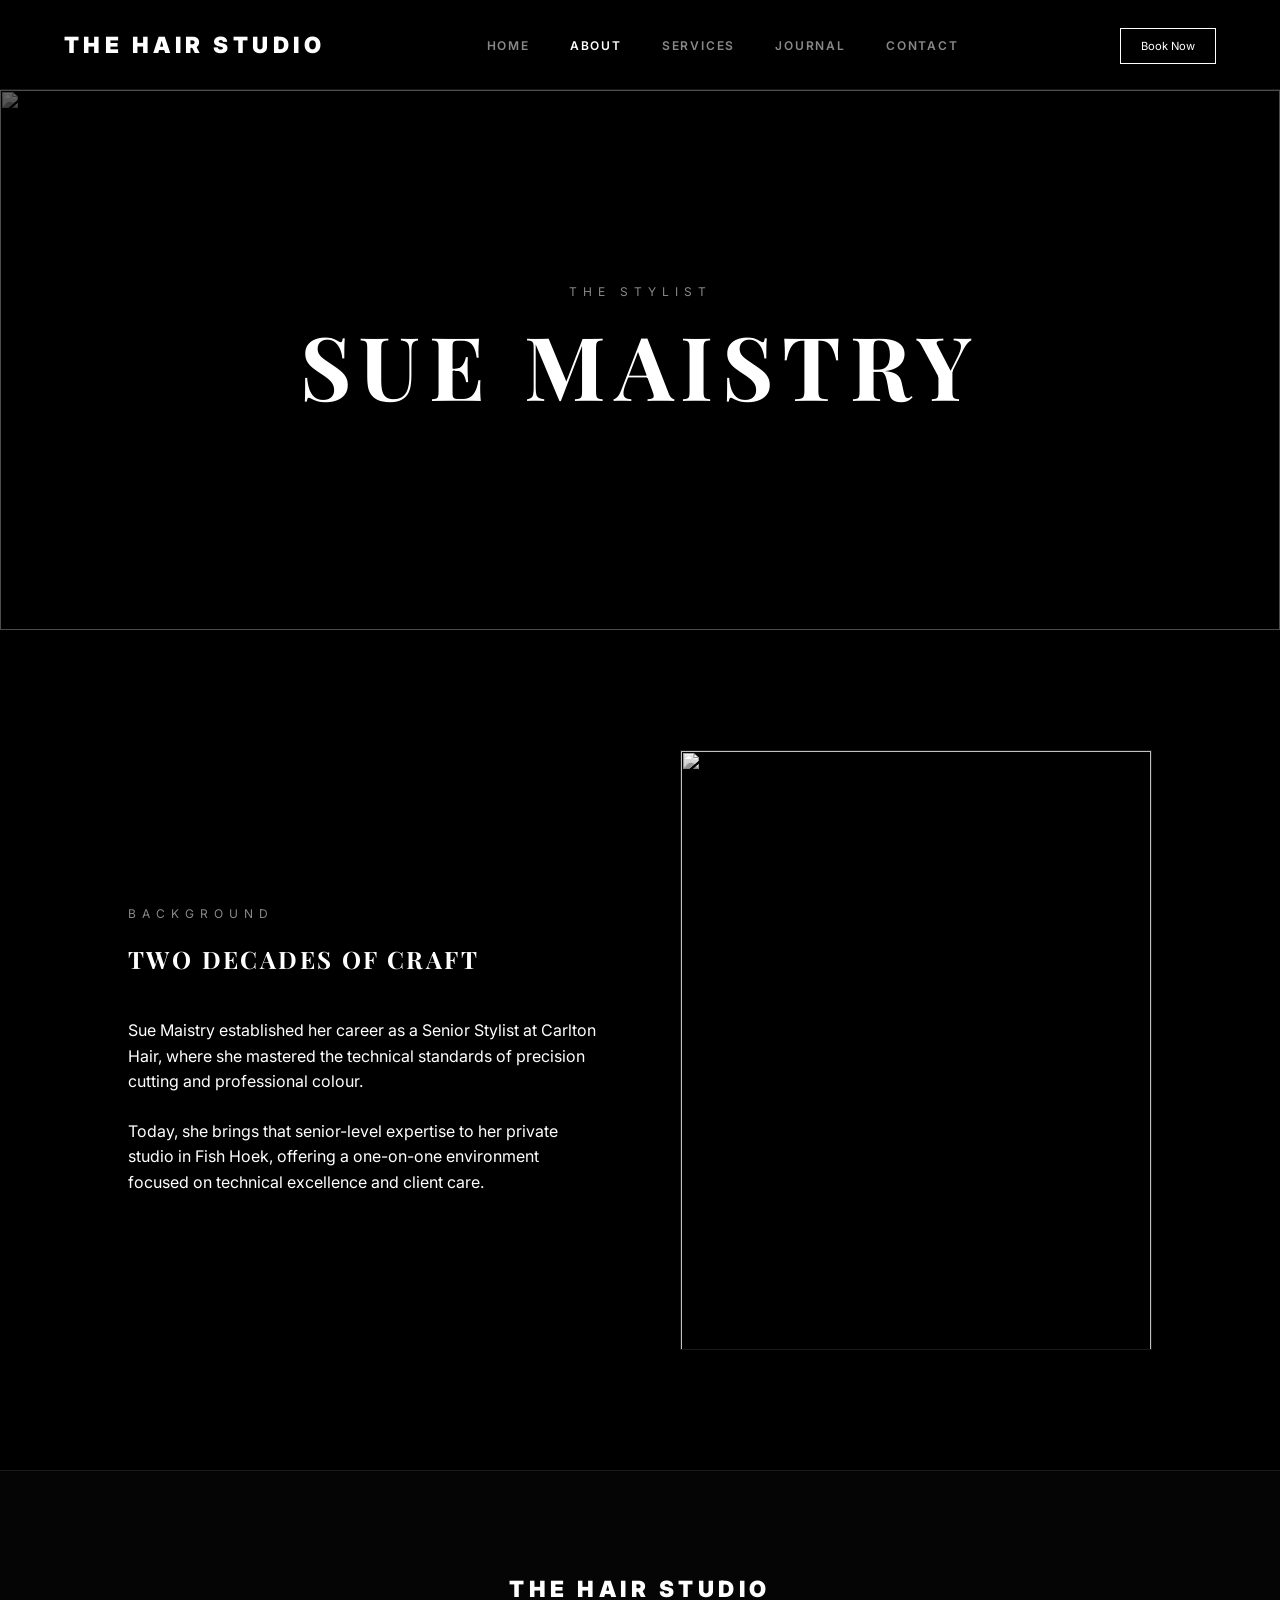
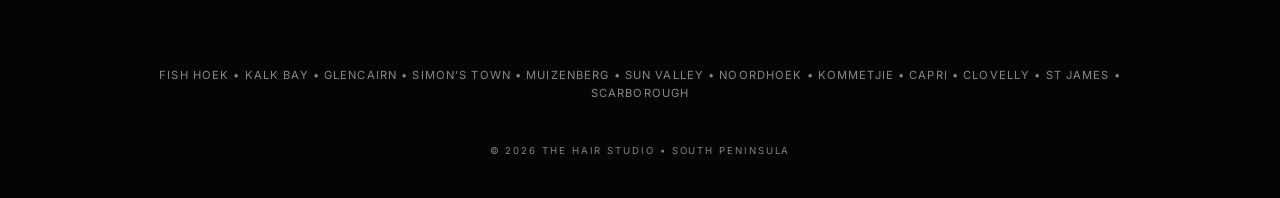
==== about.html @ 51af4161 "Add about page for Sue Maistry" ====
<!DOCTYPE html>
<html lang="en">
<head>
    <meta charset="UTF-8">
    <meta name="viewport" content="width=device-width, initial-scale=1.0">
    <title>About Sue Maistry | The Hair Studio Fish Hoek</title>
    <link rel="stylesheet" href="hair-studio.css">
    <link href="https://fonts.googleapis.com/css2?family=Inter:wght@400;600;700;900&family=Playfair+Display:wght@700;900&display=swap" rel="stylesheet">
</head>
<body>
    <header>
        <div class="logo">THE HAIR STUDIO</div>
        <nav>
            <ul>
                <li><a href="index.html">Home</a></li>
                <li><a href="about.html" class="active">About</a></li>
                <li><a href="services.html">Services</a></li>
                <li><a href="blog.html">Journal</a></li>
                <li><a href="contact.html">Contact</a></li>
            </ul>
        </nav>
        <div class="actions"><a href="https://wa.me/27814152522" class="btn-outline" style="padding: 10px 20px; font-size: 0.7rem;">Book Now</a></div>
    </header>
    <main style="margin-top: 90px;">
        <section class="hero" style="height: 60vh;">
            <img src="https://images.unsplash.com/photo-1595476108010-b4d1f102b1b1?auto=format&fit=crop&q=80&w=2074" class="hero-img">
            <div class="hero-content"><span class="label">The Stylist</span><h1>Sue Maistry</h1></div>
        </section>
        <section>
            <div class="grid-2">
                <div class="split-text">
                    <span class="label">Background</span>
                    <h2 class="heading mb-40">Two Decades of Craft</h2>
                    <p>Sue Maistry established her career as a Senior Stylist at Carlton Hair, where she mastered the technical standards of precision cutting and professional colour.</p>
                    <p style="margin-top: 24px;">Today, she brings that senior-level expertise to her private studio in Fish Hoek, offering a one-on-one environment focused on technical excellence and client care.</p>
                </div>
                <img src="https://images.unsplash.com/photo-1562322140-8baeececf3df?auto=format&fit=crop&q=80&w=1000" class="img-frame">
            </div>
        </section>
    </main>
    <footer>
        <div class="text-center">
            <div class="logo mb-40">THE HAIR STUDIO</div>
            <div class="footer-suburbs">Fish Hoek • Kalk Bay • Glencairn • Simon's Town • Muizenberg • Sun Valley • Noordhoek • Kommetjie • Capri • Clovelly • St James • Scarborough</div>
            <p style="margin-top: 40px; font-size: 0.6rem; opacity: 0.5; letter-spacing: 0.2em;">&copy; 2026 THE HAIR STUDIO • SOUTH PENINSULA</p>
        </div>
    </footer>
</body>
</html>
---- hair-studio.css ----
/* 
   The Hair Studio | Sue Maistry
   Carlton Black & White Elite Aesthetic
   Clean, Minimalist, High-Impact
*/

:root {
    --bg-primary: #000000;
    --bg-secondary: #0a0a0a;
    --text-primary: #ffffff;
    --text-secondary: #888888;
    --accent-silver: #C0C0C0;
    --accent-glossy: linear-gradient(135deg, #888888 0%, #ffffff 50%, #888888 100%);
    --border: 1px solid #1a1a1a;
    --header-h: 90px;
    --ease: cubic-bezier(0.23, 1, 0.32, 1);
}

* {
    margin: 0;
    padding: 0;
    box-sizing: border-box;
}

body {
    background-color: var(--bg-primary);
    color: var(--text-primary);
    font-family: 'Inter', sans-serif;
    line-height: 1.6;
    -webkit-font-smoothing: antialiased;
}

h1, h2, h3, .heading {
    font-family: 'Playfair Display', serif;
    font-weight: 700;
    text-transform: uppercase;
    letter-spacing: 0.1em;
}

a {
    text-decoration: none;
    color: inherit;
    transition: 0.3s var(--ease);
}

header {
    height: var(--header-h);
    width: 100%;
    position: fixed;
    top: 0;
    z-index: 1000;
    background: rgba(0,0,0,0.95);
    border-bottom: var(--border);
    display: flex;
    align-items: center;
    justify-content: space-between;
    padding: 0 5%;
}

.logo {
    font-size: 1.4rem;
    font-weight: 900;
    letter-spacing: 0.2em;
}

nav ul {
    display: flex;
    list-style: none;
    gap: 40px;
}

nav a {
    font-size: 0.75rem;
    font-weight: 600;
    text-transform: uppercase;
    letter-spacing: 0.15em;
    color: var(--text-secondary);
}

nav a:hover, nav a.active {
    color: var(--text-primary);
}

.hero {
    height: 100vh;
    display: flex;
    align-items: center;
    justify-content: center;
    position: relative;
    overflow: hidden;
    text-align: center;
}

.hero-img {
    position: absolute;
    inset: 0;
    width: 100%;
    height: 100%;
    object-fit: cover;
    opacity: 0.4;
    filter: grayscale(100%);
}

.hero-content {
    position: relative;
    z-index: 10;
    max-width: 900px;
    padding: 0 20px;
}

.hero h1 {
    font-size: clamp(2.5rem, 8vw, 5.5rem);
    line-height: 1.1;
    margin-bottom: 24px;
}

.hero p {
    font-size: 1rem;
    letter-spacing: 0.4em;
    text-transform: uppercase;
    color: var(--accent-silver);
}

section {
    padding: 120px 10%;
}

.grid-2 {
    display: grid;
    grid-template-columns: 1fr 1fr;
    gap: 80px;
    align-items: center;
}

.img-frame {
    width: 100%;
    height: 600px;
    object-fit: cover;
    filter: grayscale(100%);
    border: var(--border);
}

.label {
    font-size: 0.75rem;
    letter-spacing: 0.5em;
    text-transform: uppercase;
    color: var(--text-secondary);
    display: block;
    margin-bottom: 16px;
}

.btn {
    display: inline-block;
    padding: 20px 48px;
    font-size: 0.8rem;
    font-weight: 700;
    text-transform: uppercase;
    letter-spacing: 0.2em;
    border: none;
    cursor: pointer;
    transition: 0.4s var(--ease);
}

.btn-primary {
    background: var(--accent-glossy);
    color: #000;
}

.btn-primary:hover {
    transform: translateY(-4px);
    box-shadow: 0 12px 30px rgba(255,255,255,0.15);
}

.btn-outline {
    background: transparent;
    border: 1px solid var(--text-primary);
    color: var(--text-primary);
}

.btn-outline:hover {
    background: var(--text-primary);
    color: var(--bg-primary);
}

.menu-list {
    max-width: 800px;
    margin: 0 auto;
}

.menu-row {
    display: flex;
    justify-content: space-between;
    padding: 24px 0;
    border-bottom: var(--border);
}

.price {
    font-weight: 700;
    color: var(--accent-silver);
}

.form-box {
    background: var(--bg-secondary);
    padding: 60px;
    border: var(--border);
}

.input-group {
    margin-bottom: 32px;
}

.input-group label {
    display: block;
    font-size: 0.7rem;
    text-transform: uppercase;
    letter-spacing: 0.1em;
    margin-bottom: 8px;
    color: var(--text-secondary);
}

.input-group input, .input-group select, .input-group textarea {
    width: 100%;
    padding: 16px;
    background: transparent;
    border: var(--border);
    color: #fff;
    outline: none;
}

footer {
    padding: 100px 10% 40px;
    background: #050505;
    border-top: var(--border);
}

.footer-suburbs {
    text-align: center;
    margin-top: 60px;
    font-size: 0.7rem;
    color: var(--text-secondary);
    letter-spacing: 0.1em;
    text-transform: uppercase;
}

.text-center { text-align: center; }
.mb-40 { margin-bottom: 40px; }

@media (max-width: 992px) {
    .grid-2 { grid-template-columns: 1fr; gap: 40px; }
    .hero h1 { font-size: 3.5rem; }
    header nav { display: none; }
}
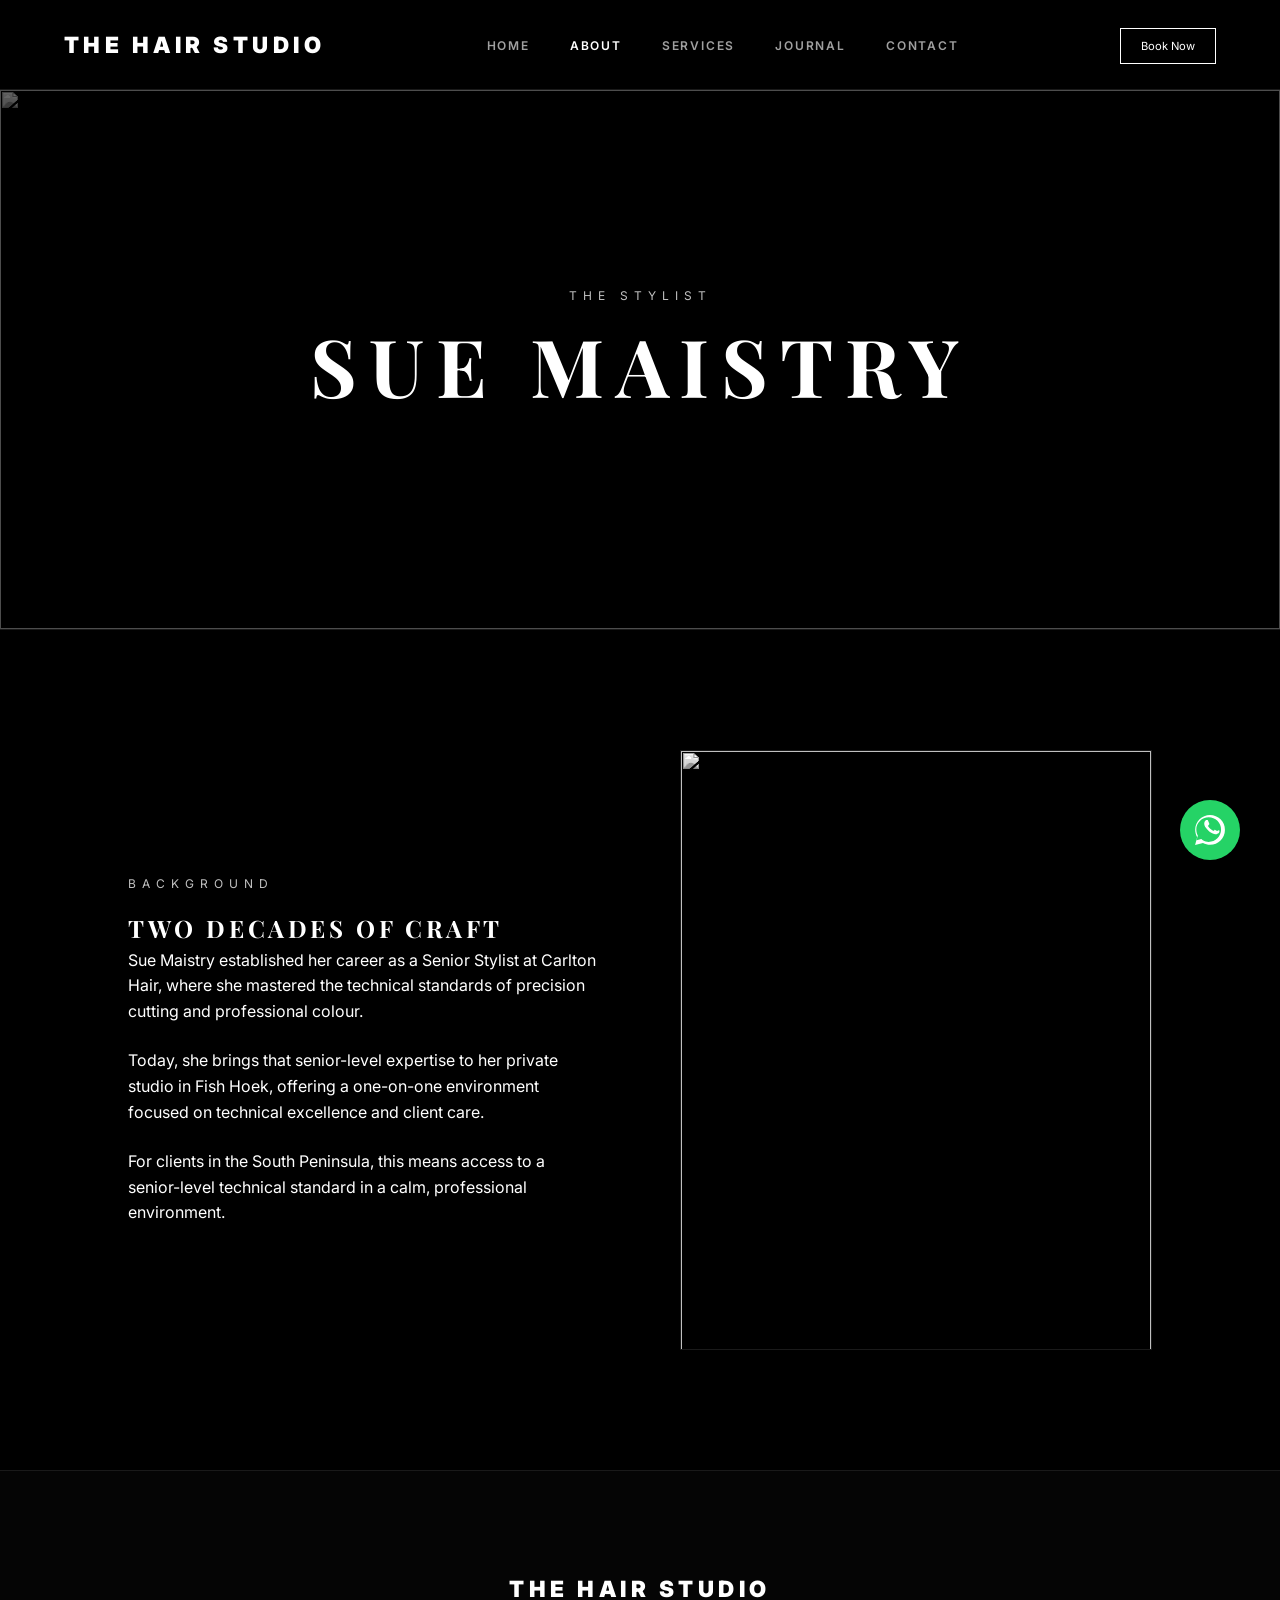
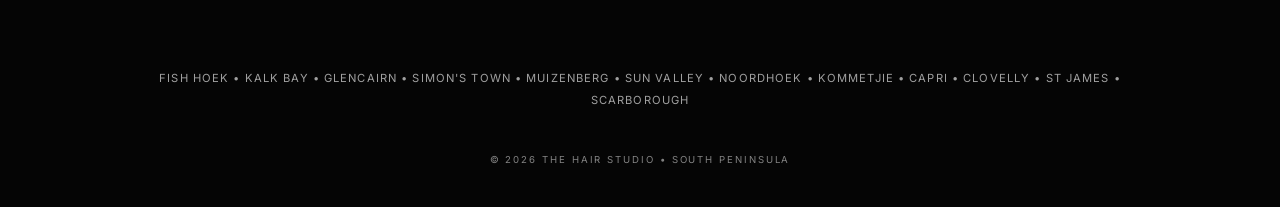
==== commit c884c9d9: "Refactor navigation and footer structure in about.html" ====
--- a/about.html
+++ b/about.html
@@ -10,15 +10,7 @@
 <body>
     <header>
         <div class="logo">THE HAIR STUDIO</div>
-        <nav>
-            <ul>
-                <li><a href="index.html">Home</a></li>
-                <li><a href="about.html" class="active">About</a></li>
-                <li><a href="services.html">Services</a></li>
-                <li><a href="blog.html">Journal</a></li>
-                <li><a href="contact.html">Contact</a></li>
-            </ul>
-        </nav>
+        <nav><ul><li><a href="index.html">Home</a></li><li><a href="about.html" class="active">About</a></li><li><a href="services.html">Services</a></li><li><a href="blog.html">Journal</a></li><li><a href="contact.html">Contact</a></li></ul></nav>
         <div class="actions"><a href="https://wa.me/27814152522" class="btn-outline" style="padding: 10px 20px; font-size: 0.7rem;">Book Now</a></div>
     </header>
     <main style="margin-top: 90px;">
@@ -33,17 +25,17 @@
                     <h2 class="heading mb-40">Two Decades of Craft</h2>
                     <p>Sue Maistry established her career as a Senior Stylist at Carlton Hair, where she mastered the technical standards of precision cutting and professional colour.</p>
                     <p style="margin-top: 24px;">Today, she brings that senior-level expertise to her private studio in Fish Hoek, offering a one-on-one environment focused on technical excellence and client care.</p>
+                    <p style="margin-top: 24px;">For clients in the South Peninsula, this means access to a senior-level technical standard in a calm, professional environment.</p>
                 </div>
                 <img src="https://images.unsplash.com/photo-1562322140-8baeececf3df?auto=format&fit=crop&q=80&w=1000" class="img-frame">
             </div>
         </section>
     </main>
     <footer>
-        <div class="text-center">
-            <div class="logo mb-40">THE HAIR STUDIO</div>
-            <div class="footer-suburbs">Fish Hoek • Kalk Bay • Glencairn • Simon's Town • Muizenberg • Sun Valley • Noordhoek • Kommetjie • Capri • Clovelly • St James • Scarborough</div>
-            <p style="margin-top: 40px; font-size: 0.6rem; opacity: 0.5; letter-spacing: 0.2em;">&copy; 2026 THE HAIR STUDIO • SOUTH PENINSULA</p>
-        </div>
+        <div class="logo">THE HAIR STUDIO</div>
+        <div class="footer-suburbs">Fish Hoek • Kalk Bay • Glencairn • Simon's Town • Muizenberg • Sun Valley • Noordhoek • Kommetjie • Capri • Clovelly • St James • Scarborough</div>
+        <p style="margin-top: 40px; font-size: 0.6rem; opacity: 0.5; letter-spacing: 0.2em;">&copy; 2026 THE HAIR STUDIO • SOUTH PENINSULA</p>
     </footer>
+    <a href="https://wa.me/27814152522" class="whatsapp-float"><svg width="30" height="30" fill="currentColor" viewBox="0 0 24 24"><path d="M.057 24l1.687-6.163c-1.041-1.804-1.588-3.849-1.587-5.946.003-6.556 5.338-11.891 11.893-11.891 3.181.001 6.167 1.24 8.413 3.488 2.246 2.248 3.484 5.232 3.484 8.412-.003 6.557-5.338 11.892-11.893 11.892-1.997-.001-3.951-.5-5.688-1.448l-6.309 1.656zm6.224-3.82c1.516.903 3.076 1.357 4.67 1.358 5.452 0 9.89-4.438 9.893-9.891 0-2.646-1.03-5.132-2.902-7.004-1.872-1.871-4.358-2.901-7.004-2.902-5.454 0-9.891 4.438-9.893 9.891-.001 1.705.433 3.374 1.254 4.848l-.997 3.637 3.73-.979zm11.387-7.464c-.301-.15-.1.15-1.779-.838-.114-.057-.205-.086-.304.058-.101.144-.38.478-.466.574-.085.096-.171.108-.472.043-.301-.065-1.272-.469-2.423-1.494-.896-.799-1.502-1.785-1.678-2.086-.175-.301-.019-.463.132-.612.135-.133.301-.35.451-.525.15-.175.201-.299.301-.498.101-.199.05-.374-.025-.525s-.677-1.635-.927-2.241c-.244-.593-.491-.512-.677-.521-.175-.008-.376-.01-.577-.01-.201 0-.526.075-.801.374-.275.299-1.051 1.026-1.051 2.502 0 1.476 1.077 2.903 1.227 3.102.15.199 2.119 3.235 5.132 4.534.717.308 1.275.493 1.711.631.721.23 1.376.197 1.894.12.578-.087 1.779-.726 2.03-1.426.25-.7.25-1.299.174-1.426-.075-.126-.275-.201-.576-.351z"/></svg></a>
 </body>
 </html>
--- a/hair-studio.css
+++ b/hair-studio.css
@@ -6,27 +6,24 @@
 
 :root {
     --bg-primary: #000000;
-    --bg-secondary: #0a0a0a;
+    --bg-secondary: #080808;
     --text-primary: #ffffff;
-    --text-secondary: #888888;
+    --text-secondary: #a0a0a0;
     --accent-silver: #C0C0C0;
-    --accent-glossy: linear-gradient(135deg, #888888 0%, #ffffff 50%, #888888 100%);
+    --accent-glossy: linear-gradient(135deg, #7a7a7a 0%, #ffffff 50%, #7a7a7a 100%);
     --border: 1px solid #1a1a1a;
     --header-h: 90px;
-    --ease: cubic-bezier(0.23, 1, 0.32, 1);
+    --ease: cubic-bezier(0.165, 0.84, 0.44, 1);
 }
 
-* {
-    margin: 0;
-    padding: 0;
-    box-sizing: border-box;
-}
+* { margin: 0; padding: 0; box-sizing: border-box; }
 
 body {
     background-color: var(--bg-primary);
     color: var(--text-primary);
     font-family: 'Inter', sans-serif;
     line-height: 1.6;
+    overflow-x: hidden;
     -webkit-font-smoothing: antialiased;
 }
 
@@ -34,14 +31,10 @@
     font-family: 'Playfair Display', serif;
     font-weight: 700;
     text-transform: uppercase;
-    letter-spacing: 0.1em;
+    letter-spacing: 0.15em;
 }
 
-a {
-    text-decoration: none;
-    color: inherit;
-    transition: 0.3s var(--ease);
-}
+a { text-decoration: none; color: inherit; transition: 0.3s var(--ease); }
 
 header {
     height: var(--header-h);
@@ -57,196 +50,43 @@
     padding: 0 5%;
 }
 
-.logo {
-    font-size: 1.4rem;
-    font-weight: 900;
-    letter-spacing: 0.2em;
-}
+.logo { font-size: 1.4rem; font-weight: 900; letter-spacing: 0.2em; }
 
-nav ul {
-    display: flex;
-    list-style: none;
-    gap: 40px;
-}
+nav ul { display: flex; list-style: none; gap: 40px; }
+nav a { font-size: 0.75rem; font-weight: 600; text-transform: uppercase; letter-spacing: 0.15em; color: var(--text-secondary); }
+nav a:hover, nav a.active { color: var(--text-primary); }
 
-nav a {
-    font-size: 0.75rem;
-    font-weight: 600;
-    text-transform: uppercase;
-    letter-spacing: 0.15em;
-    color: var(--text-secondary);
-}
+.hero { height: 100vh; display: flex; align-items: center; justify-content: center; position: relative; text-align: center; }
+.hero-img { position: absolute; inset: 0; width: 100%; height: 100%; object-fit: cover; opacity: 0.4; filter: grayscale(100%); }
+.hero-content { position: relative; z-index: 10; max-width: 900px; padding: 0 20px; }
+.hero h1 { font-size: clamp(2.5rem, 8vw, 5rem); line-height: 1.1; margin-bottom: 24px; }
 
-nav a:hover, nav a.active {
-    color: var(--text-primary);
-}
+section { padding: 120px 10%; border-bottom: var(--border); }
+.grid-2 { display: grid; grid-template-columns: 1fr 1fr; gap: 80px; align-items: center; }
+.img-frame { width: 100%; height: 600px; object-fit: cover; filter: grayscale(100%); border: var(--border); }
 
-.hero {
-    height: 100vh;
-    display: flex;
-    align-items: center;
-    justify-content: center;
-    position: relative;
-    overflow: hidden;
-    text-align: center;
-}
+.label { font-size: 0.75rem; letter-spacing: 0.5em; text-transform: uppercase; color: var(--accent-silver); display: block; margin-bottom: 16px; }
 
-.hero-img {
-    position: absolute;
-    inset: 0;
-    width: 100%;
-    height: 100%;
-    object-fit: cover;
-    opacity: 0.4;
-    filter: grayscale(100%);
-}
+.btn { display: inline-block; padding: 20px 48px; font-size: 0.8rem; font-weight: 700; text-transform: uppercase; letter-spacing: 0.2em; border: none; cursor: pointer; transition: 0.4s var(--ease); }
+.btn-primary { background: var(--accent-glossy); color: #000; }
+.btn-outline { background: transparent; border: 1px solid var(--text-primary); color: var(--text-primary); }
+.btn-outline:hover { background: var(--text-primary); color: var(--bg-primary); }
 
-.hero-content {
-    position: relative;
-    z-index: 10;
-    max-width: 900px;
-    padding: 0 20px;
-}
+.menu-list { max-width: 800px; margin: 0 auto; }
+.menu-row { display: flex; justify-content: space-between; padding: 18px 0; border-bottom: var(--border); }
+.price { font-weight: 700; color: var(--accent-silver); }
 
-.hero h1 {
-    font-size: clamp(2.5rem, 8vw, 5.5rem);
-    line-height: 1.1;
-    margin-bottom: 24px;
-}
+.review-card { padding: 40px; border: var(--border); background: var(--bg-secondary); text-align: center; }
+.stars { color: var(--accent-silver); margin-bottom: 20px; }
 
-.hero p {
-    font-size: 1rem;
-    letter-spacing: 0.4em;
-    text-transform: uppercase;
-    color: var(--accent-silver);
-}
+.form-box { background: var(--bg-secondary); padding: 60px; border: var(--border); }
+.input-group { margin-bottom: 24px; }
+.input-group label { display: block; font-size: 0.7rem; text-transform: uppercase; margin-bottom: 8px; color: var(--text-secondary); }
+.input-group input, .input-group select, .input-group textarea { width: 100%; padding: 16px; background: transparent; border: var(--border); color: #fff; outline: none; }
 
-section {
-    padding: 120px 10%;
-}
+.whatsapp-float { position: fixed; bottom: 40px; right: 40px; background: #25d366; color: white; width: 60px; height: 60px; border-radius: 50%; display: flex; align-items: center; justify-content: center; z-index: 1000; box-shadow: 0 10px 25px rgba(0,0,0,0.3); }
 
-.grid-2 {
-    display: grid;
-    grid-template-columns: 1fr 1fr;
-    gap: 80px;
-    align-items: center;
-}
+footer { padding: 100px 10% 40px; background: #050505; text-align: center; }
+.footer-suburbs { margin-top: 60px; font-size: 0.7rem; color: var(--text-secondary); letter-spacing: 0.1em; text-transform: uppercase; line-height: 2; }
 
-.img-frame {
-    width: 100%;
-    height: 600px;
-    object-fit: cover;
-    filter: grayscale(100%);
-    border: var(--border);
-}
-
-.label {
-    font-size: 0.75rem;
-    letter-spacing: 0.5em;
-    text-transform: uppercase;
-    color: var(--text-secondary);
-    display: block;
-    margin-bottom: 16px;
-}
-
-.btn {
-    display: inline-block;
-    padding: 20px 48px;
-    font-size: 0.8rem;
-    font-weight: 700;
-    text-transform: uppercase;
-    letter-spacing: 0.2em;
-    border: none;
-    cursor: pointer;
-    transition: 0.4s var(--ease);
-}
-
-.btn-primary {
-    background: var(--accent-glossy);
-    color: #000;
-}
-
-.btn-primary:hover {
-    transform: translateY(-4px);
-    box-shadow: 0 12px 30px rgba(255,255,255,0.15);
-}
-
-.btn-outline {
-    background: transparent;
-    border: 1px solid var(--text-primary);
-    color: var(--text-primary);
-}
-
-.btn-outline:hover {
-    background: var(--text-primary);
-    color: var(--bg-primary);
-}
-
-.menu-list {
-    max-width: 800px;
-    margin: 0 auto;
-}
-
-.menu-row {
-    display: flex;
-    justify-content: space-between;
-    padding: 24px 0;
-    border-bottom: var(--border);
-}
-
-.price {
-    font-weight: 700;
-    color: var(--accent-silver);
-}
-
-.form-box {
-    background: var(--bg-secondary);
-    padding: 60px;
-    border: var(--border);
-}
-
-.input-group {
-    margin-bottom: 32px;
-}
-
-.input-group label {
-    display: block;
-    font-size: 0.7rem;
-    text-transform: uppercase;
-    letter-spacing: 0.1em;
-    margin-bottom: 8px;
-    color: var(--text-secondary);
-}
-
-.input-group input, .input-group select, .input-group textarea {
-    width: 100%;
-    padding: 16px;
-    background: transparent;
-    border: var(--border);
-    color: #fff;
-    outline: none;
-}
-
-footer {
-    padding: 100px 10% 40px;
-    background: #050505;
-    border-top: var(--border);
-}
-
-.footer-suburbs {
-    text-align: center;
-    margin-top: 60px;
-    font-size: 0.7rem;
-    color: var(--text-secondary);
-    letter-spacing: 0.1em;
-    text-transform: uppercase;
-}
-
-.text-center { text-align: center; }
-.mb-40 { margin-bottom: 40px; }
-
-@media (max-width: 992px) {
-    .grid-2 { grid-template-columns: 1fr; gap: 40px; }
-    .hero h1 { font-size: 3.5rem; }
-    header nav { display: none; }
-}
+@media (max-width: 992px) { .grid-2 { grid-template-columns: 1fr; gap: 40px; } .hero h1 { font-size: 3rem; } header nav { display: none; } }
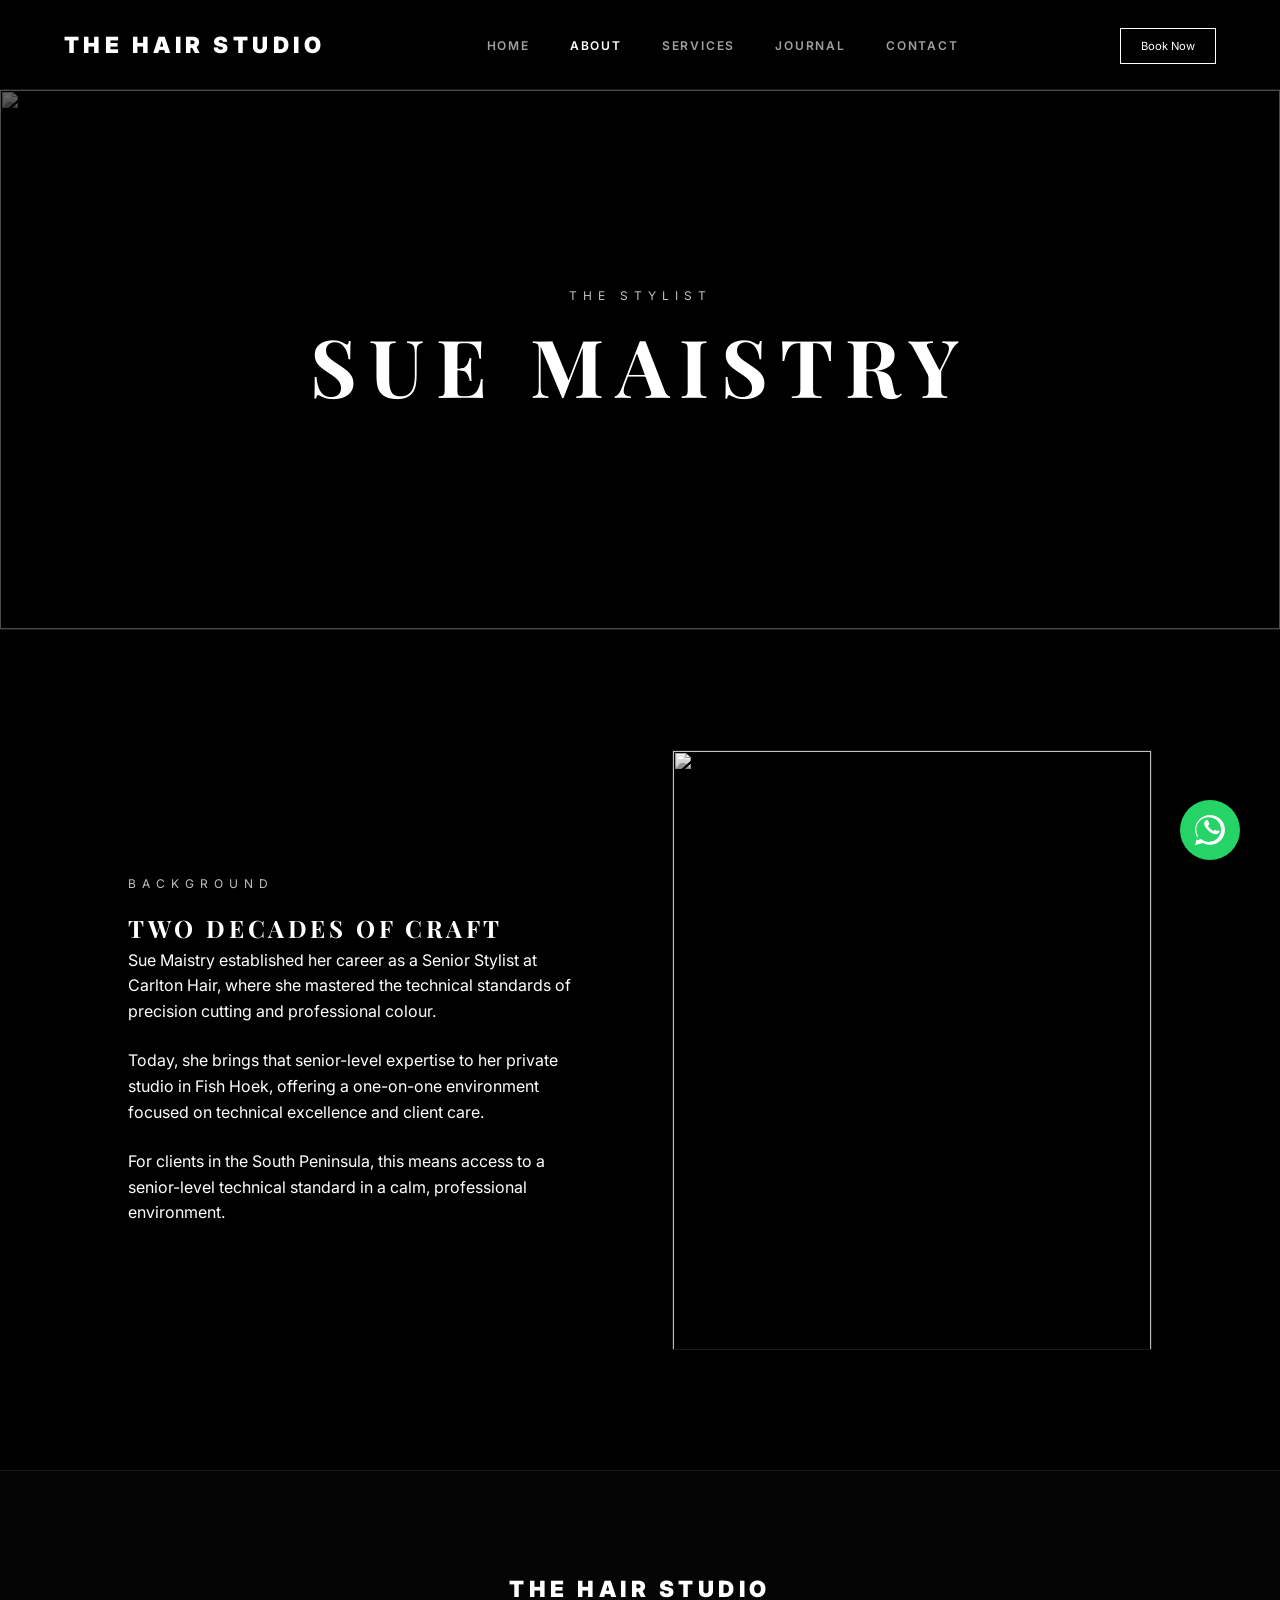
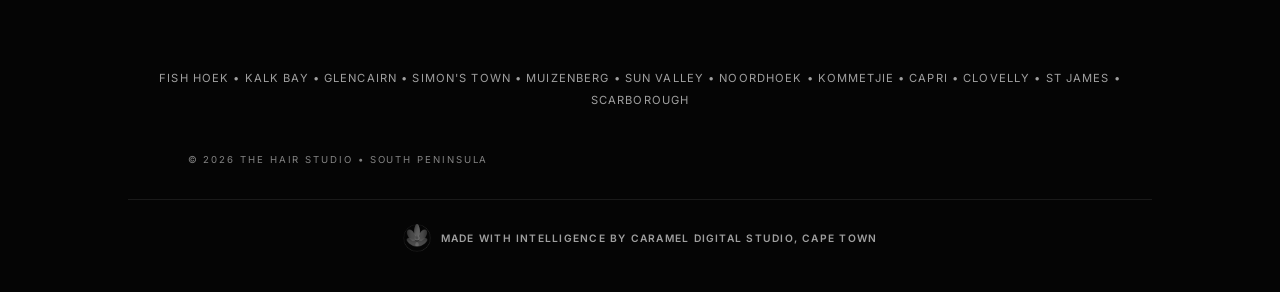
==== commit 4f813e86: "Add Caramel lotus footer credit" ====
--- a/about.html
+++ b/about.html
@@ -35,7 +35,14 @@
         <div class="logo">THE HAIR STUDIO</div>
         <div class="footer-suburbs">Fish Hoek • Kalk Bay • Glencairn • Simon's Town • Muizenberg • Sun Valley • Noordhoek • Kommetjie • Capri • Clovelly • St James • Scarborough</div>
         <p style="margin-top: 40px; font-size: 0.6rem; opacity: 0.5; letter-spacing: 0.2em;">&copy; 2026 THE HAIR STUDIO • SOUTH PENINSULA</p>
-    </footer>
+
+        <div class="caramel-footer-credit-wrap">
+            <a class="caramel-footer-credit" href="https://github.com/LilyCaramel2" target="_blank" rel="noopener noreferrer" aria-label="Caramel Digital Studio, Cape Town — Made with intelligence">
+                <img src="assets/brand/caramel-lotus-footer-mark.webp" alt="" width="28" height="28" decoding="async">
+                <span>Made with intelligence by Caramel Digital Studio, Cape Town</span>
+            </a>
+        </div>
+</footer>
     <a href="https://wa.me/27814152522" class="whatsapp-float"><svg width="30" height="30" fill="currentColor" viewBox="0 0 24 24"><path d="M.057 24l1.687-6.163c-1.041-1.804-1.588-3.849-1.587-5.946.003-6.556 5.338-11.891 11.893-11.891 3.181.001 6.167 1.24 8.413 3.488 2.246 2.248 3.484 5.232 3.484 8.412-.003 6.557-5.338 11.892-11.893 11.892-1.997-.001-3.951-.5-5.688-1.448l-6.309 1.656zm6.224-3.82c1.516.903 3.076 1.357 4.67 1.358 5.452 0 9.89-4.438 9.893-9.891 0-2.646-1.03-5.132-2.902-7.004-1.872-1.871-4.358-2.901-7.004-2.902-5.454 0-9.891 4.438-9.893 9.891-.001 1.705.433 3.374 1.254 4.848l-.997 3.637 3.73-.979zm11.387-7.464c-.301-.15-.1.15-1.779-.838-.114-.057-.205-.086-.304.058-.101.144-.38.478-.466.574-.085.096-.171.108-.472.043-.301-.065-1.272-.469-2.423-1.494-.896-.799-1.502-1.785-1.678-2.086-.175-.301-.019-.463.132-.612.135-.133.301-.35.451-.525.15-.175.201-.299.301-.498.101-.199.05-.374-.025-.525s-.677-1.635-.927-2.241c-.244-.593-.491-.512-.677-.521-.175-.008-.376-.01-.577-.01-.201 0-.526.075-.801.374-.275.299-1.051 1.026-1.051 2.502 0 1.476 1.077 2.903 1.227 3.102.15.199 2.119 3.235 5.132 4.534.717.308 1.275.493 1.711.631.721.23 1.376.197 1.894.12.578-.087 1.779-.726 2.03-1.426.25-.7.25-1.299.174-1.426-.075-.126-.275-.201-.576-.351z"/></svg></a>
 </body>
 </html>
--- a/hair-studio.css
+++ b/hair-studio.css
@@ -1,4 +1,4 @@
-/* 
+/*
    The Hair Studio | Sue Maistry
    Carlton Black & White Elite Aesthetic
    Clean, Minimalist, High-Impact
@@ -16,12 +16,21 @@
     --ease: cubic-bezier(0.165, 0.84, 0.44, 1);
 }
 
-* { margin: 0; padding: 0; box-sizing: border-box; }
+* {
+    margin: 0;
+    padding: 0;
+    box-sizing: border-box;
+}
+
+html {
+    scroll-behavior: smooth;
+}
 
 body {
     background-color: var(--bg-primary);
     color: var(--text-primary);
     font-family: 'Inter', sans-serif;
+    font-size: 16px;
     line-height: 1.6;
     overflow-x: hidden;
     -webkit-font-smoothing: antialiased;
@@ -34,7 +43,28 @@
     letter-spacing: 0.15em;
 }
 
-a { text-decoration: none; color: inherit; transition: 0.3s var(--ease); }
+p {
+    max-width: 70ch;
+}
+
+p + p {
+    margin-top: 20px;
+}
+
+a {
+    text-decoration: none;
+    color: inherit;
+    transition: 0.3s var(--ease);
+}
+
+a:focus-visible,
+button:focus-visible,
+input:focus-visible,
+select:focus-visible,
+textarea:focus-visible {
+    outline: 2px solid var(--accent-silver);
+    outline-offset: 3px;
+}
 
 header {
     height: var(--header-h);
@@ -42,7 +72,7 @@
     position: fixed;
     top: 0;
     z-index: 1000;
-    background: rgba(0,0,0,0.95);
+    background: rgba(0, 0, 0, 0.95);
     border-bottom: var(--border);
     display: flex;
     align-items: center;
@@ -50,43 +80,354 @@
     padding: 0 5%;
 }
 
-.logo { font-size: 1.4rem; font-weight: 900; letter-spacing: 0.2em; }
-
-nav ul { display: flex; list-style: none; gap: 40px; }
-nav a { font-size: 0.75rem; font-weight: 600; text-transform: uppercase; letter-spacing: 0.15em; color: var(--text-secondary); }
-nav a:hover, nav a.active { color: var(--text-primary); }
-
-.hero { height: 100vh; display: flex; align-items: center; justify-content: center; position: relative; text-align: center; }
-.hero-img { position: absolute; inset: 0; width: 100%; height: 100%; object-fit: cover; opacity: 0.4; filter: grayscale(100%); }
-.hero-content { position: relative; z-index: 10; max-width: 900px; padding: 0 20px; }
-.hero h1 { font-size: clamp(2.5rem, 8vw, 5rem); line-height: 1.1; margin-bottom: 24px; }
-
-section { padding: 120px 10%; border-bottom: var(--border); }
-.grid-2 { display: grid; grid-template-columns: 1fr 1fr; gap: 80px; align-items: center; }
-.img-frame { width: 100%; height: 600px; object-fit: cover; filter: grayscale(100%); border: var(--border); }
-
-.label { font-size: 0.75rem; letter-spacing: 0.5em; text-transform: uppercase; color: var(--accent-silver); display: block; margin-bottom: 16px; }
-
-.btn { display: inline-block; padding: 20px 48px; font-size: 0.8rem; font-weight: 700; text-transform: uppercase; letter-spacing: 0.2em; border: none; cursor: pointer; transition: 0.4s var(--ease); }
-.btn-primary { background: var(--accent-glossy); color: #000; }
-.btn-outline { background: transparent; border: 1px solid var(--text-primary); color: var(--text-primary); }
-.btn-outline:hover { background: var(--text-primary); color: var(--bg-primary); }
-
-.menu-list { max-width: 800px; margin: 0 auto; }
-.menu-row { display: flex; justify-content: space-between; padding: 18px 0; border-bottom: var(--border); }
-.price { font-weight: 700; color: var(--accent-silver); }
-
-.review-card { padding: 40px; border: var(--border); background: var(--bg-secondary); text-align: center; }
-.stars { color: var(--accent-silver); margin-bottom: 20px; }
-
-.form-box { background: var(--bg-secondary); padding: 60px; border: var(--border); }
-.input-group { margin-bottom: 24px; }
-.input-group label { display: block; font-size: 0.7rem; text-transform: uppercase; margin-bottom: 8px; color: var(--text-secondary); }
-.input-group input, .input-group select, .input-group textarea { width: 100%; padding: 16px; background: transparent; border: var(--border); color: #fff; outline: none; }
-
-.whatsapp-float { position: fixed; bottom: 40px; right: 40px; background: #25d366; color: white; width: 60px; height: 60px; border-radius: 50%; display: flex; align-items: center; justify-content: center; z-index: 1000; box-shadow: 0 10px 25px rgba(0,0,0,0.3); }
-
-footer { padding: 100px 10% 40px; background: #050505; text-align: center; }
-.footer-suburbs { margin-top: 60px; font-size: 0.7rem; color: var(--text-secondary); letter-spacing: 0.1em; text-transform: uppercase; line-height: 2; }
-
-@media (max-width: 992px) { .grid-2 { grid-template-columns: 1fr; gap: 40px; } .hero h1 { font-size: 3rem; } header nav { display: none; } }
+.logo {
+    font-size: 1.4rem;
+    font-weight: 900;
+    letter-spacing: 0.2em;
+}
+
+nav ul {
+    display: flex;
+    list-style: none;
+    gap: 40px;
+}
+
+nav a {
+    font-size: 0.75rem;
+    font-weight: 600;
+    text-transform: uppercase;
+    letter-spacing: 0.15em;
+    color: var(--text-secondary);
+}
+
+nav a:hover,
+nav a.active {
+    color: var(--text-primary);
+}
+
+.hero {
+    height: 100vh;
+    display: flex;
+    align-items: center;
+    justify-content: center;
+    position: relative;
+    text-align: center;
+}
+
+.hero-img {
+    position: absolute;
+    inset: 0;
+    width: 100%;
+    height: 100%;
+    object-fit: cover;
+    opacity: 0.4;
+    filter: grayscale(100%);
+}
+
+.hero-content {
+    position: relative;
+    z-index: 10;
+    max-width: 900px;
+    padding: 0 20px;
+}
+
+.hero h1 {
+    font-size: clamp(2.5rem, 8vw, 5rem);
+    line-height: 1.1;
+    margin-bottom: 24px;
+}
+
+section {
+    padding: 120px 10%;
+    border-bottom: var(--border);
+}
+
+.grid-2 {
+    display: grid;
+    grid-template-columns: 1fr 1fr;
+    gap: 80px;
+    align-items: center;
+}
+
+.img-frame {
+    width: 100%;
+    height: 600px;
+    aspect-ratio: 4 / 5;
+    object-fit: cover;
+    filter: grayscale(100%);
+    border: var(--border);
+}
+
+.label {
+    font-size: 0.75rem;
+    letter-spacing: 0.5em;
+    text-transform: uppercase;
+    color: var(--accent-silver);
+    display: block;
+    margin-bottom: 16px;
+}
+
+.btn {
+    display: inline-block;
+    padding: 20px 48px;
+    font-size: 0.8rem;
+    font-weight: 700;
+    text-transform: uppercase;
+    letter-spacing: 0.2em;
+    border: none;
+    cursor: pointer;
+    transition: 0.4s var(--ease);
+}
+
+.btn-primary {
+    background: var(--accent-glossy);
+    color: #000;
+}
+
+.btn-primary:hover {
+    filter: brightness(1.05);
+}
+
+.btn-outline {
+    background: transparent;
+    border: 1px solid var(--text-primary);
+    color: var(--text-primary);
+}
+
+.btn-outline:hover {
+    background: var(--text-primary);
+    color: var(--bg-primary);
+}
+
+.menu-list {
+    max-width: 800px;
+    margin: 0 auto;
+}
+
+.menu-row {
+    display: flex;
+    justify-content: space-between;
+    padding: 18px 0;
+    border-bottom: var(--border);
+}
+
+.price {
+    font-weight: 700;
+    color: var(--accent-silver);
+}
+
+.review-card {
+    padding: 40px;
+    border: var(--border);
+    background: var(--bg-secondary);
+    text-align: center;
+}
+
+.stars {
+    color: var(--accent-silver);
+    margin-bottom: 20px;
+}
+
+.form-box {
+    background: var(--bg-secondary);
+    padding: 60px;
+    border: var(--border);
+}
+
+.input-group {
+    margin-bottom: 24px;
+}
+
+.input-group label {
+    display: block;
+    font-size: 0.7rem;
+    text-transform: uppercase;
+    margin-bottom: 8px;
+    color: var(--text-secondary);
+}
+
+.input-group input,
+.input-group select,
+.input-group textarea {
+    width: 100%;
+    padding: 16px;
+    background: transparent;
+    border: var(--border);
+    border-radius: 0;
+    color: #fff;
+    outline: none;
+}
+
+.input-group input::placeholder,
+.input-group textarea::placeholder {
+    color: #777;
+}
+
+.input-group input:focus,
+.input-group select:focus,
+.input-group textarea:focus {
+    border: 1px solid var(--accent-silver);
+}
+
+.blog-article {
+    max-width: 820px;
+    margin: 0 auto;
+}
+
+.blog-article .heading {
+    margin-bottom: 32px;
+}
+
+.blog-article p {
+    max-width: 70ch;
+    margin-bottom: 20px;
+    color: var(--text-primary);
+}
+
+.blog-article a {
+    color: var(--accent-silver);
+    text-decoration: underline;
+    text-underline-offset: 3px;
+}
+
+.blog-article a:hover {
+    color: var(--text-primary);
+}
+
+.post-card p,
+section p {
+    max-width: 70ch;
+}
+
+.whatsapp-float {
+    position: fixed;
+    bottom: 40px;
+    right: 40px;
+    background: #25d366;
+    color: white;
+    width: 60px;
+    height: 60px;
+    border-radius: 50%;
+    display: flex;
+    align-items: center;
+    justify-content: center;
+    z-index: 1000;
+    box-shadow: 0 10px 25px rgba(0, 0, 0, 0.3);
+    transition: 0.3s var(--ease);
+}
+
+.whatsapp-float:hover {
+    transform: translateY(-2px);
+}
+
+footer {
+    padding: 100px 10% 40px;
+    background: #050505;
+    text-align: center;
+}
+
+.footer-suburbs {
+    margin-top: 60px;
+    font-size: 0.7rem;
+    color: var(--text-secondary);
+    letter-spacing: 0.1em;
+    text-transform: uppercase;
+    line-height: 2;
+}
+
+@media (max-width: 992px) {
+    .grid-2 {
+        grid-template-columns: 1fr;
+        gap: 40px;
+    }
+
+    .hero h1 {
+        font-size: 3rem;
+    }
+
+    header nav {
+        display: none;
+    }
+
+    section {
+        padding: 90px 7%;
+    }
+
+    .form-box {
+        padding: 36px;
+    }
+
+    .img-frame {
+        height: auto;
+    }
+}
+
+@media (max-width: 640px) {
+    .logo {
+        font-size: 1rem;
+        letter-spacing: 0.14em;
+    }
+
+    section {
+        padding: 80px 6%;
+    }
+
+    .btn {
+        width: 100%;
+        text-align: center;
+        padding: 18px 24px;
+    }
+
+    .whatsapp-float {
+        width: 56px;
+        height: 56px;
+        right: 20px;
+        bottom: 20px;
+    }
+
+    .footer-suburbs {
+        font-size: 0.62rem;
+    }
+}
+
+
+/* CARAMEL DIGITAL STUDIO PROVENANCE */
+.caramel-footer-credit-wrap {
+    border-top: 1px solid #1a1a1a;
+    display: flex;
+    justify-content: center;
+    margin-top: 32px;
+    padding-top: 24px;
+}
+
+.caramel-footer-credit {
+    align-items: center;
+    color: var(--text-secondary);
+    display: inline-flex;
+    font-size: 0.64rem;
+    font-weight: 600;
+    gap: 10px;
+    letter-spacing: 0.12em;
+    line-height: 1.45;
+    text-transform: uppercase;
+}
+
+.caramel-footer-credit:hover,
+.caramel-footer-credit:focus-visible {
+    color: var(--text-primary);
+}
+
+.caramel-footer-credit img {
+    filter: grayscale(100%);
+    height: 28px;
+    opacity: 0.78;
+    width: 28px;
+}
+
+@media (max-width: 640px) {
+    .caramel-footer-credit {
+        font-size: 0.58rem;
+        justify-content: center;
+        max-width: 270px;
+    }
+}
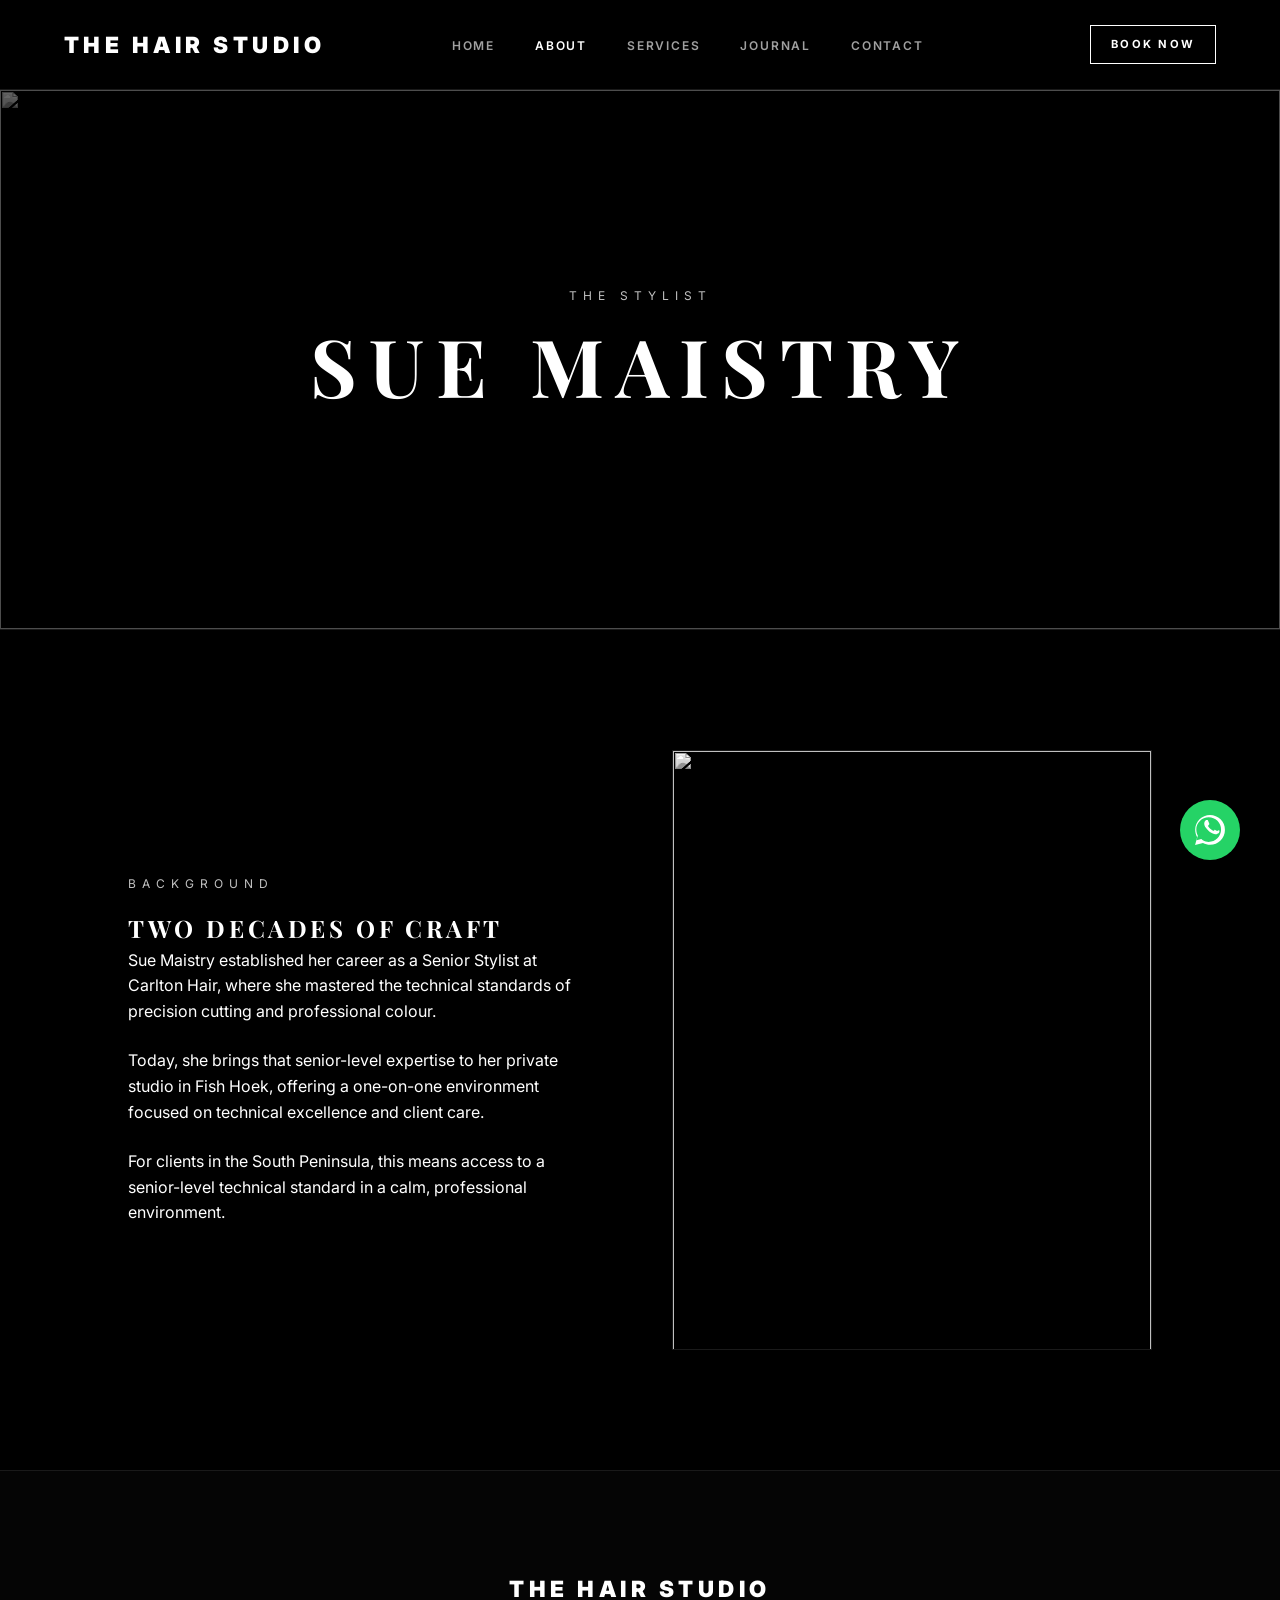
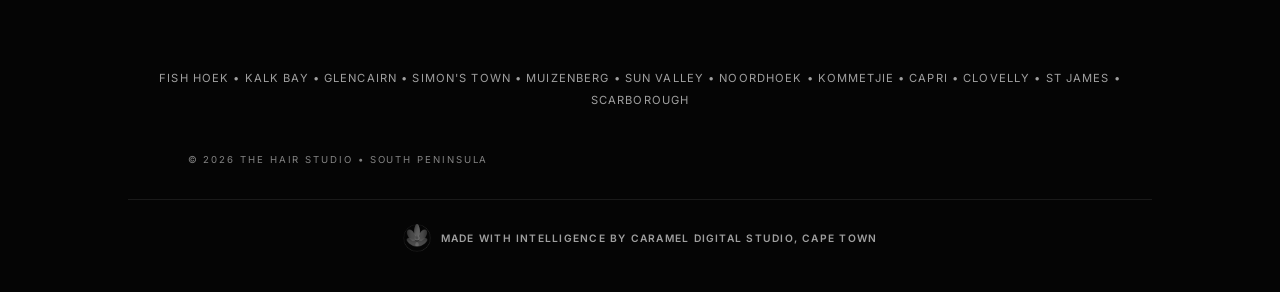
==== commit 038226ff: "Improve Hair Studio mobile navigation and content SEO" ====
--- a/about.html
+++ b/about.html
@@ -3,15 +3,28 @@
 <head>
     <meta charset="UTF-8">
     <meta name="viewport" content="width=device-width, initial-scale=1.0">
-    <title>About Sue Maistry | The Hair Studio Fish Hoek</title>
+    <title>Sue Maistry Hairdresser Fish Hoek | The Hair Studio</title>
+    <meta name="description" content="Meet Sue Maistry, the Fish Hoek hairdresser behind The Hair Studio, and explore her approach to precision cutting, colour, and one-to-one service.">
     <link rel="stylesheet" href="hair-studio.css">
     <link href="https://fonts.googleapis.com/css2?family=Inter:wght@400;600;700;900&family=Playfair+Display:wght@700;900&display=swap" rel="stylesheet">
 </head>
 <body>
-    <header>
-        <div class="logo">THE HAIR STUDIO</div>
-        <nav><ul><li><a href="index.html">Home</a></li><li><a href="about.html" class="active">About</a></li><li><a href="services.html">Services</a></li><li><a href="blog.html">Journal</a></li><li><a href="contact.html">Contact</a></li></ul></nav>
-        <div class="actions"><a href="https://wa.me/27814152522" class="btn-outline" style="padding: 10px 20px; font-size: 0.7rem;">Book Now</a></div>
+    <header class="site-header">
+        <a class="logo" href="index.html" aria-label="The Hair Studio home">THE HAIR STUDIO</a>
+        <button class="site-menu-toggle" type="button" aria-controls="site-nav" aria-expanded="false">
+            <span aria-hidden="true">☰</span><span>Menu</span>
+        </button>
+        <nav id="site-nav" class="site-nav" aria-label="Primary navigation">
+            <ul>
+                <li><a href="index.html">Home</a></li>
+                <li><a href="about.html" class="active" aria-current="page">About</a></li>
+                <li><a href="services.html">Services</a></li>
+                <li><a href="blog.html">Journal</a></li>
+                <li><a href="contact.html">Contact</a></li>
+                <li><a href="https://wa.me/27814152522" target="_blank" rel="noopener noreferrer" class="btn btn-primary nav-booking-cta" data-cta-location="header_mobile">Book now</a></li>
+            </ul>
+        </nav>
+        <a href="https://wa.me/27814152522" target="_blank" rel="noopener noreferrer" class="btn btn-outline desktop-booking-cta" data-cta-location="header_desktop">Book now</a>
     </header>
     <main style="margin-top: 90px;">
         <section class="hero" style="height: 60vh;">
@@ -43,6 +56,7 @@
             </a>
         </div>
 </footer>
-    <a href="https://wa.me/27814152522" class="whatsapp-float"><svg width="30" height="30" fill="currentColor" viewBox="0 0 24 24"><path d="M.057 24l1.687-6.163c-1.041-1.804-1.588-3.849-1.587-5.946.003-6.556 5.338-11.891 11.893-11.891 3.181.001 6.167 1.24 8.413 3.488 2.246 2.248 3.484 5.232 3.484 8.412-.003 6.557-5.338 11.892-11.893 11.892-1.997-.001-3.951-.5-5.688-1.448l-6.309 1.656zm6.224-3.82c1.516.903 3.076 1.357 4.67 1.358 5.452 0 9.89-4.438 9.893-9.891 0-2.646-1.03-5.132-2.902-7.004-1.872-1.871-4.358-2.901-7.004-2.902-5.454 0-9.891 4.438-9.893 9.891-.001 1.705.433 3.374 1.254 4.848l-.997 3.637 3.73-.979zm11.387-7.464c-.301-.15-.1.15-1.779-.838-.114-.057-.205-.086-.304.058-.101.144-.38.478-.466.574-.085.096-.171.108-.472.043-.301-.065-1.272-.469-2.423-1.494-.896-.799-1.502-1.785-1.678-2.086-.175-.301-.019-.463.132-.612.135-.133.301-.35.451-.525.15-.175.201-.299.301-.498.101-.199.05-.374-.025-.525s-.677-1.635-.927-2.241c-.244-.593-.491-.512-.677-.521-.175-.008-.376-.01-.577-.01-.201 0-.526.075-.801.374-.275.299-1.051 1.026-1.051 2.502 0 1.476 1.077 2.903 1.227 3.102.15.199 2.119 3.235 5.132 4.534.717.308 1.275.493 1.711.631.721.23 1.376.197 1.894.12.578-.087 1.779-.726 2.03-1.426.25-.7.25-1.299.174-1.426-.075-.126-.275-.201-.576-.351z"/></svg></a>
+    <a href="https://wa.me/27814152522" class="whatsapp-float" aria-label="Chat with Sue on WhatsApp" data-cta-location="sticky_whatsapp"><svg width="30" height="30" fill="currentColor" viewBox="0 0 24 24"><path d="M.057 24l1.687-6.163c-1.041-1.804-1.588-3.849-1.587-5.946.003-6.556 5.338-11.891 11.893-11.891 3.181.001 6.167 1.24 8.413 3.488 2.246 2.248 3.484 5.232 3.484 8.412-.003 6.557-5.338 11.892-11.893 11.892-1.997-.001-3.951-.5-5.688-1.448l-6.309 1.656zm6.224-3.82c1.516.903 3.076 1.357 4.67 1.358 5.452 0 9.89-4.438 9.893-9.891 0-2.646-1.03-5.132-2.902-7.004-1.872-1.871-4.358-2.901-7.004-2.902-5.454 0-9.891 4.438-9.893 9.891-.001 1.705.433 3.374 1.254 4.848l-.997 3.637 3.73-.979zm11.387-7.464c-.301-.15-.1.15-1.779-.838-.114-.057-.205-.086-.304.058-.101.144-.38.478-.466.574-.085.096-.171.108-.472.043-.301-.065-1.272-.469-2.423-1.494-.896-.799-1.502-1.785-1.678-2.086-.175-.301-.019-.463.132-.612.135-.133.301-.35.451-.525.15-.175.201-.299.301-.498.101-.199.05-.374-.025-.525s-.677-1.635-.927-2.241c-.244-.593-.491-.512-.677-.521-.175-.008-.376-.01-.577-.01-.201 0-.526.075-.801.374-.275.299-1.051 1.026-1.051 2.502 0 1.476 1.077 2.903 1.227 3.102.15.199 2.119 3.235 5.132 4.534.717.308 1.275.493 1.711.631.721.23 1.376.197 1.894.12.578-.087 1.779-.726 2.03-1.426.25-.7.25-1.299.174-1.426-.075-.126-.275-.201-.576-.351z"/></svg></a>
+    <script src="hair-studio.js"></script>
 </body>
 </html>
--- a/hair-studio.css
+++ b/hair-studio.css
@@ -431,3 +431,131 @@
         max-width: 270px;
     }
 }
+
+
+/* RESPONSIVE NAVIGATION AND BOOKING CTA */
+body.menu-open { overflow: hidden; }
+
+.site-header .logo { color: var(--text-primary); }
+.site-menu-toggle {
+    align-items: center;
+    background: transparent;
+    border: 1px solid var(--text-secondary);
+    color: var(--text-primary);
+    cursor: pointer;
+    display: none;
+    font: 700 0.7rem 'Inter', sans-serif;
+    gap: 8px;
+    letter-spacing: 0.14em;
+    min-height: 44px;
+    padding: 10px 14px;
+    text-transform: uppercase;
+}
+
+.desktop-booking-cta {
+    padding: 10px 20px;
+    font-size: 0.7rem;
+    white-space: nowrap;
+}
+
+.site-nav .nav-booking-cta { display: none; }
+
+@media (max-width: 992px) {
+    .site-header {
+        min-height: 76px;
+        padding: 0 6%;
+    }
+
+    .site-menu-toggle { display: inline-flex; }
+    .desktop-booking-cta { display: none; }
+
+    .site-header .site-nav {
+        background: #050505;
+        border-bottom: var(--border);
+        border-top: var(--border);
+        display: none;
+        left: 0;
+        padding: 18px 6% 26px;
+        position: absolute;
+        right: 0;
+        top: 100%;
+    }
+
+    .site-header .site-nav.is-open { display: block; }
+
+    .site-header .site-nav ul {
+        align-items: stretch;
+        display: flex;
+        flex-direction: column;
+        gap: 0;
+    }
+
+    .site-header .site-nav li,
+    .site-header .site-nav a { width: 100%; }
+
+    .site-header .site-nav a {
+        align-items: center;
+        border-bottom: var(--border);
+        display: flex;
+        min-height: 48px;
+        padding: 12px 0;
+    }
+
+    .site-header .site-nav .nav-booking-cta {
+        align-items: center;
+        display: inline-flex;
+        justify-content: center;
+        margin-top: 14px;
+        min-height: 48px;
+        padding: 15px 18px;
+    }
+
+    .hero { min-height: 620px; }
+    .hero-content > div[style*="margin-top"] {
+        display: flex;
+        flex-direction: column;
+        gap: 14px;
+        margin-top: 32px !important;
+    }
+
+    .hero-content > div[style*="margin-top"] .btn {
+        margin-left: 0 !important;
+        width: 100%;
+    }
+}
+
+@media (max-width: 640px) {
+    .site-header .logo { font-size: 0.95rem; }
+    .site-menu-toggle { font-size: 0.65rem; padding: 9px 11px; }
+    .hero { min-height: 560px; }
+    .hero h1 { font-size: clamp(2.6rem, 13vw, 3.5rem); }
+}
+
+
+.journal-preview-grid {
+    display: grid;
+    grid-template-columns: repeat(3, minmax(0, 1fr));
+    gap: 30px;
+}
+
+.journal-preview-grid h3 a:hover,
+.journal-preview-grid .read-more:hover { color: var(--accent-silver); }
+
+@media (max-width: 992px) {
+    .journal-preview-grid { grid-template-columns: repeat(2, minmax(0, 1fr)); }
+}
+
+@media (max-width: 640px) {
+    .journal-preview-grid { grid-template-columns: 1fr; gap: 24px; }
+}
+
+
+@media (max-width: 992px) {
+    .blog-grid { grid-template-columns: 1fr; gap: 40px; }
+    .blog-grid .post-img { height: 300px; }
+}
+
+@media (max-width: 640px) {
+    .blog-grid .post-img { height: 240px; }
+    .form-box { padding: 28px; }
+}
